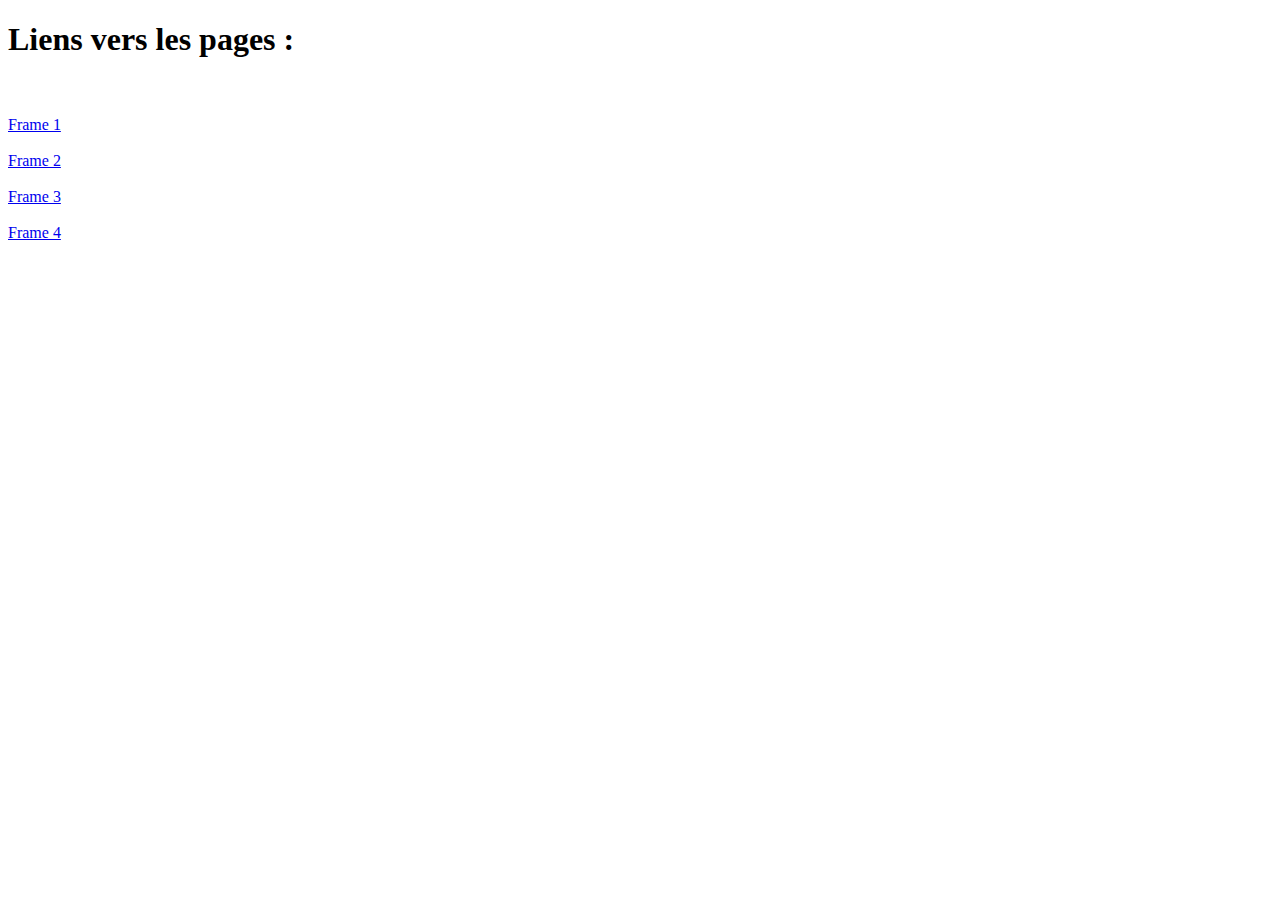
==== index.html @ e0ab1df6 "project init" ====
<!DOCTYPE html>
<html lang="en">
<head>
    <meta charset="UTF-8">
    <meta http-equiv="X-UA-Compatible" content="IE=edge">
    <meta name="viewport" content="width=device-width, initial-scale=1.0">
    <title>Test SpyTool</title>
</head>
<body>
    <h1>Liens vers les pages :</h1>
    <br>
    <br>
    <a href="AllFrames/Frame1/index.html" target="_blank">Frame 1</a>
    <br>
    <br>
    <a href="AllFrames/Frame2/index.html" target="_blank">Frame 2</a>
    <br>
    <br>
    <a href="AllFrames/Frame3/index.html" target="_blank">Frame 3</a>
    <br>
    <br>
    <a href="AllFrames/Frame4/index.html" target="_blank">Frame 4</a>
</body>
</html>
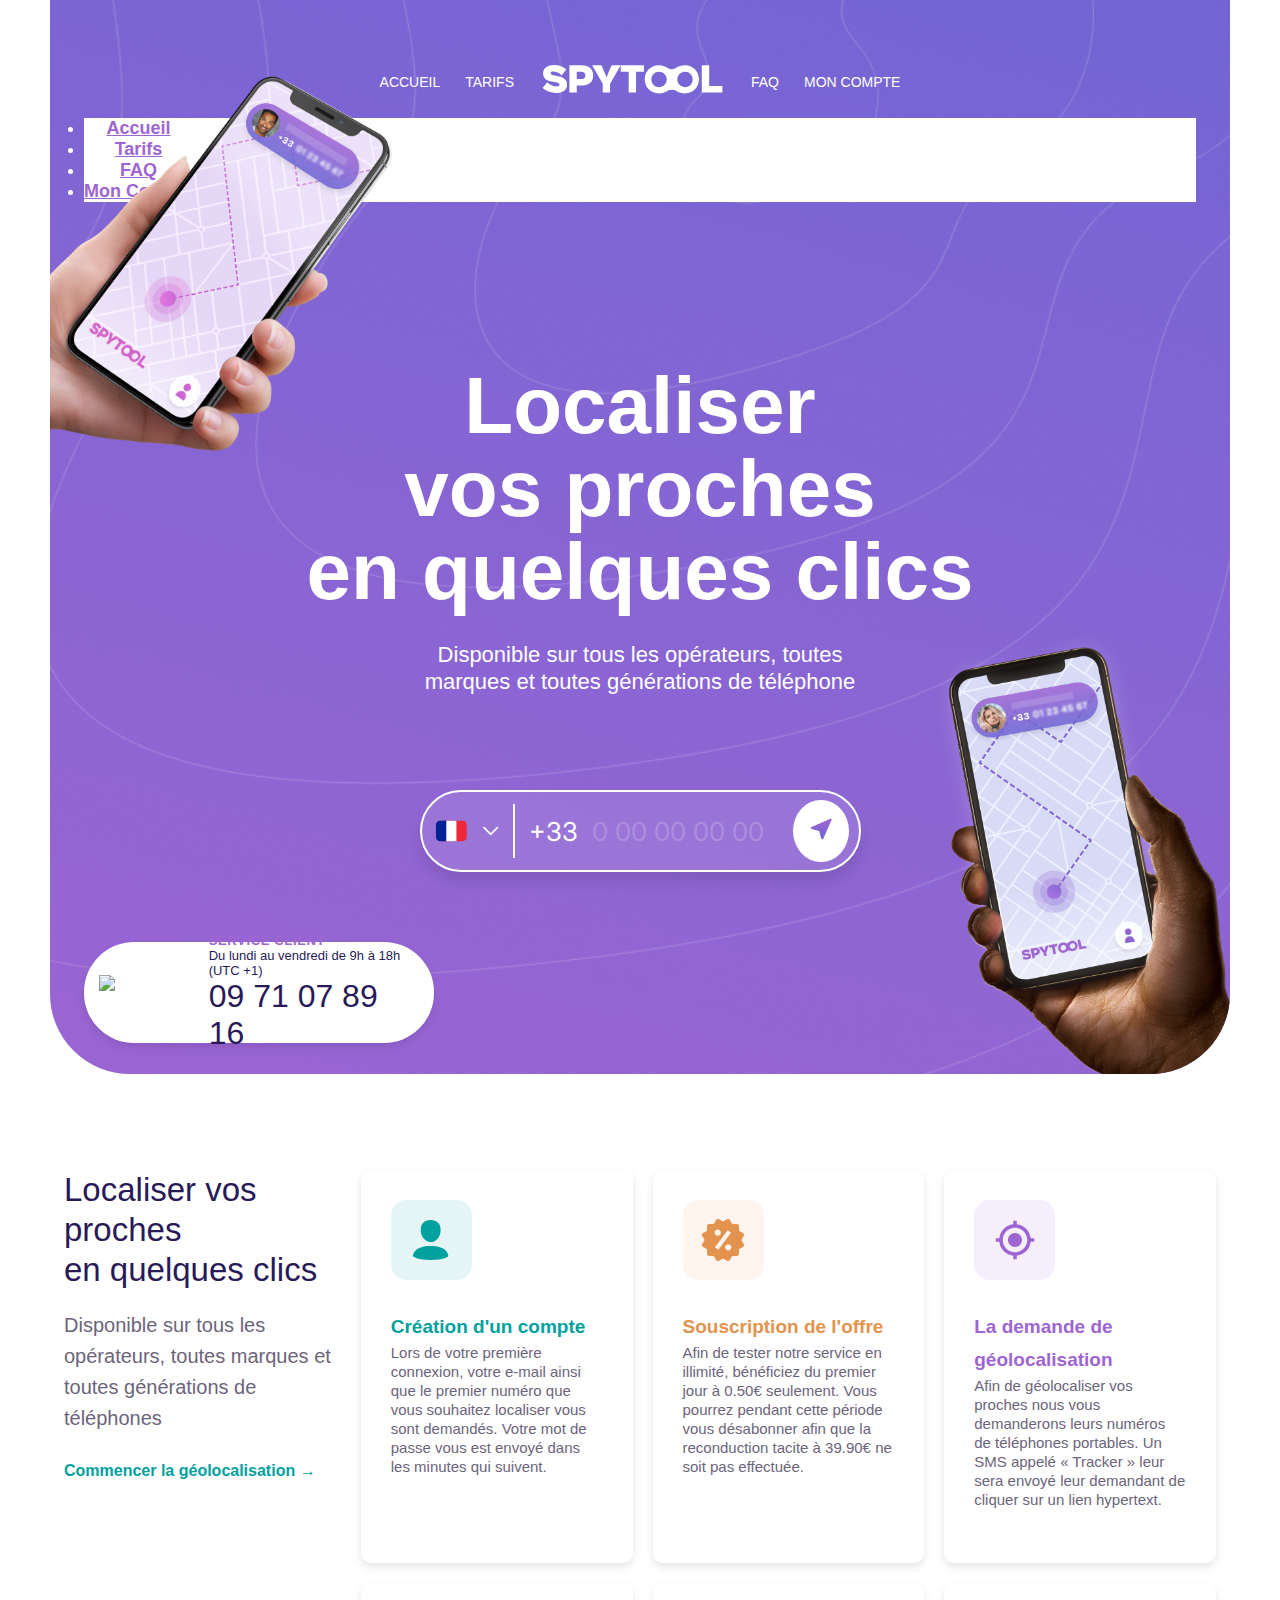
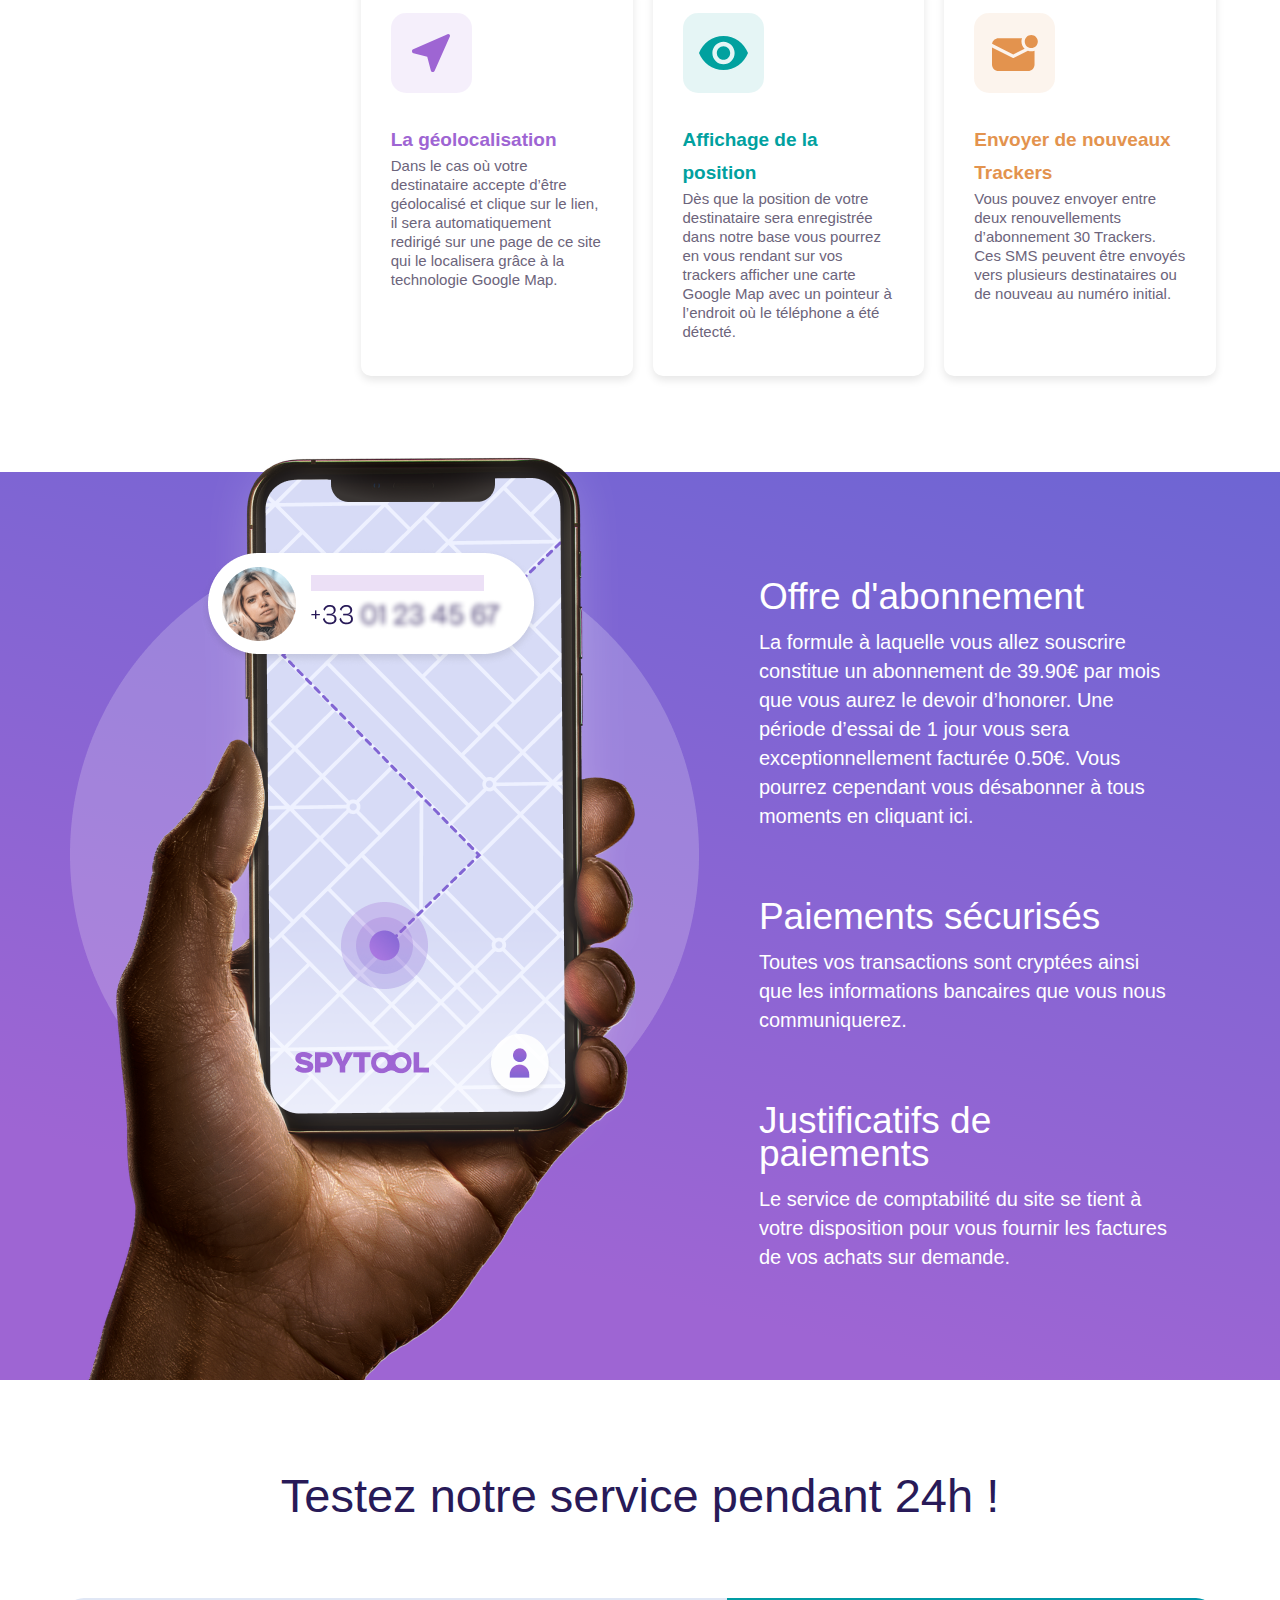
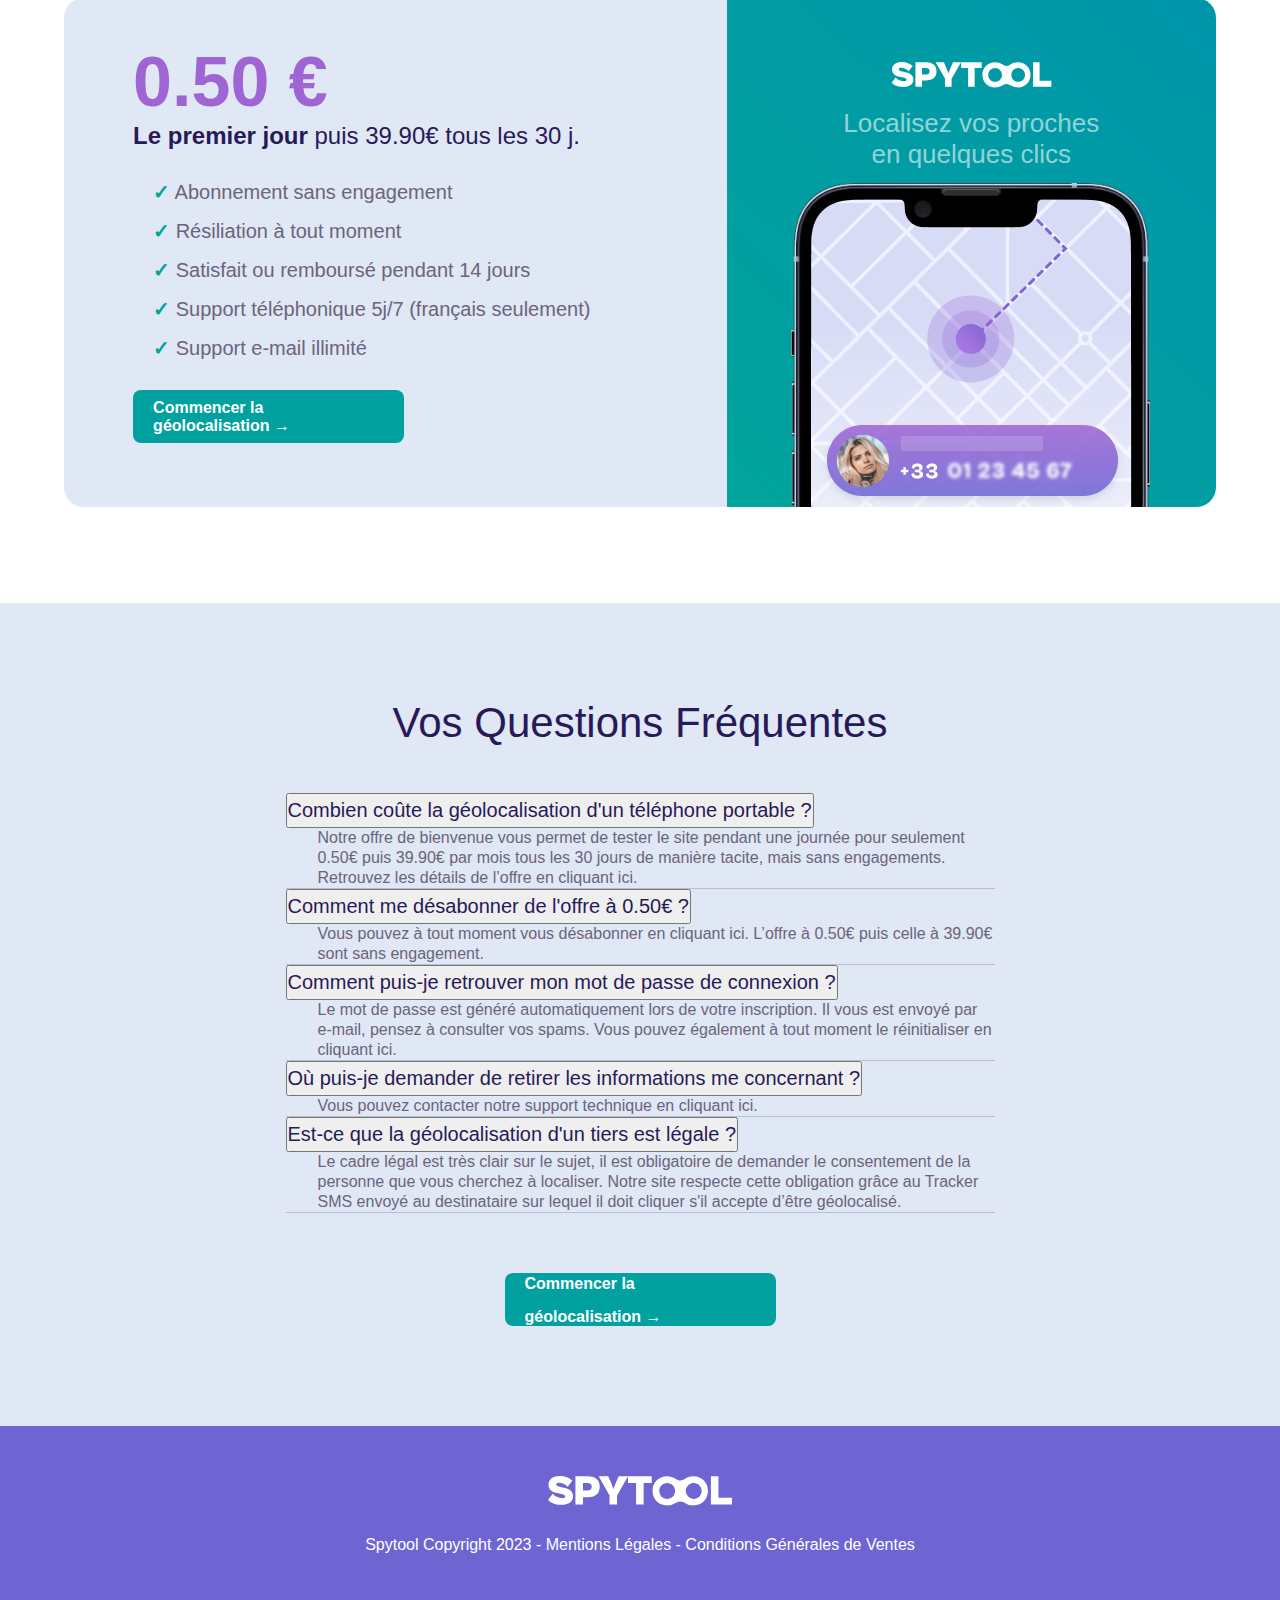
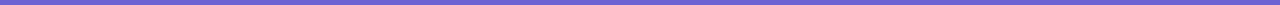
==== commit 6be3ea41: "tst" ====
--- a/index.html
+++ b/index.html
@@ -4,21 +4,265 @@
     <meta charset="UTF-8">
     <meta http-equiv="X-UA-Compatible" content="IE=edge">
     <meta name="viewport" content="width=device-width, initial-scale=1.0">
-    <title>Test SpyTool</title>
+    <title>SpyTool</title>
+    <link rel="stylesheet" href="style.css">
+    <link href="https://cdn.jsdelivr.net/npm/bootstrap@5.3.0-alpha1/dist/css/bootstrap.min.css" rel="stylesheet" integrity="sha384-GLhlTQ8iRABdZLl6O3oVMWSktQOp6b7In1Zl3/Jr59b6EGGoI1aFkw7cmDA6j6gD" crossorigin="anonymous">
+    <link href="https://fonts.cdnfonts.com/css/cabinet-grotesk" rel="stylesheet">
+    <link href="https://fonts.googleapis.com/css2?family=Inter:wght@400;600;700;900&display=swap" rel="stylesheet">
 </head>
 <body>
-    <h1>Liens vers les pages :</h1>
-    <br>
-    <br>
-    <a href="AllFrames/Frame1/index.html" target="_blank">Frame 1</a>
-    <br>
-    <br>
-    <a href="AllFrames/Frame2/index.html" target="_blank">Frame 2</a>
-    <br>
-    <br>
-    <a href="AllFrames/Frame3/index.html" target="_blank">Frame 3</a>
-    <br>
-    <br>
-    <a href="AllFrames/Frame4/index.html" target="_blank">Frame 4</a>
+    <header>
+        <nav class="nav-mobile">
+            <a href="#"><img src="assets/spytool.svg" alt="SpyTool Logo"></a>
+            <div class="hamburger-menu navbar-toggler" data-bs-toggle="collapse" data-bs-target="#mobile_nav_content" aria-controls="mobile_nav_content" aria-expanded="false" aria-label="Toggle navigation">
+                <img src="assets/hamburger-menu.svg" alt="hamburger menu">
+            </div>
+        </nav>
+        <nav class="nav-desktop">
+            <ul>
+                <li><a href="#">Accueil</a></li>
+                <li><a href="#tarifs">Tarifs</a></li>
+                <li><a href="#"><img src="assets/spytool.svg" alt="SpyTool Logo"></a></li>
+                <li><a href="#faq">FAQ</a></li>
+                <li><a href="#">Mon compte</a></li>
+            </ul>
+        </nav>
+        <div class="shadow collapse" id="mobile_nav_content">
+            <div class="container">
+                <div class="row">
+                    <div class="col-12">
+                        <nav class="navbar navbar-expand-lg navbar-light">
+                            <div class="navbar-collapse" id="">
+                                <ul class="navbar-nav mr-auto">
+                                    <li class="nav-item"><a href="#" class="nav-link">Accueil</a></li>
+                                    <li class="nav-item"><a href="#tarifs" class="nav-link">Tarifs</a></li>
+                                    <li class="nav-item"><a href="#faq" class="nav-link">FAQ</a></li>
+                                    <li class="nav-item"><a href="#" class="nav-link">Mon Compte</a></li>
+                                </ul>
+                            </div>
+                        </nav>
+                    </div>
+                </div>
+            </div>
+        </div>
+        <h1>Localiser <br class="br-formobile"> vos proches <br class="br-formobile"> en quelques clics</h1>
+        <p class="header_txt">Disponible sur tous les opérateurs, toutes marques et toutes générations de téléphone</p>
+        <div class="phone-number-input">
+            <div class="country-selector">
+                <img src="assets/fr_flag.svg" alt="flag">
+                <img src="assets/Vector1.svg" alt="selector">
+            </div>
+            <div class="vertical-divider"></div>
+            <span class="country-indicator-number">+33</span>
+            <input type="text" placeholder="0 00 00 00 00">
+            <span class="send-btn"><a href="Frame3/index.html"><img src="assets/send_icon.svg" alt="Send icon"></a></span>
+        </div>
+        <div class="service-client">
+            <img src="assets/profile-pic.svg" alt="profile picture" class="service-client_imgprofile">
+            <div class="service-client_infos">
+                <p class="service-client_infos_title">Service Client</p>
+                <p>Du lundi au vendredi de 9h à 18h (UTC +1)</p>
+                <p class="service-client_infos_number">09 71 07 89 16</p>
+            </div>
+        </div>
+    </header>
+
+    <main>
+        <div class="service-client">
+            <img src="assets/profile-pic.svg" alt="profile picture" class="service-client_imgprofile">
+            <div class="service-client_infos">
+                <p class="service-client_infos_title">Service Client</p>
+                <p>Du lundi au vendredi de 9h à 18h (UTC +1)</p>
+                <p class="service-client_infos_number">09 71 07 89 16</p>
+            </div>
+        </div>
+        <div class="app-description-div">
+            <div class="app-description-div_head">
+                <h2>Localiser vos proches <br class="br-formobile"> en quelques clics</h2>
+                <p class="app-description-div_head_txt">Disponible sur tous les opérateurs, toutes marques et toutes générations de téléphones</p>
+                <p class="start-geolocalisation">Commencer la géolocalisation →</p>
+            </div>
+            <div class="app-description-div_features">
+                <div class="app-description-div_features_box">
+                    <div class="app-description-div_features_box_icon purple_box_icon">
+                        <img src="assets/geolocation.svg" alt="icon geolocalisation">
+                    </div>
+                    <p class="app-description-div_features_box_title purple_title">La géolocalisation</p>
+                    <p class="app-description-div_features_box_content">Dans le cas où votre destinataire accepte d’être géolocalisé et clique sur le lien, il sera automatiquement redirigé sur une page de ce site qui le localisera grâce à la technologie Google Map.</p>
+                </div>
+                <div class="app-description-div_features_box">
+                    <div class="app-description-div_features_box_icon green_box_icon">
+                        <img src="assets/eye.svg" alt="icon eye">
+                    </div>
+                    <p class="app-description-div_features_box_title green_title">Affichage de la position</p>
+                    <p class="app-description-div_features_box_content">Dès que la position de votre destinataire sera enregistrée dans notre base vous pourrez en vous rendant sur vos trackers afficher une carte Google Map avec un pointeur à l’endroit où le téléphone a été détecté.</p>
+                </div>
+                <div class="app-description-div_features_box">
+                    <div class="app-description-div_features_box_icon gold_box_icon">
+                        <img src="assets/mail.svg" alt="icon mail">
+                    </div>
+                    <p class="app-description-div_features_box_title gold_title">Envoyer de nouveaux Trackers</p>
+                    <p class="app-description-div_features_box_content">Vous pouvez envoyer entre deux renouvellements d’abonnement 30 Trackers. Ces SMS peuvent être envoyés vers plusieurs destinataires ou de nouveau au numéro initial.</p>
+                </div>
+                <div class="app-description-div_features_box">
+                    <div class="app-description-div_features_box_icon purple_box_icon">
+                        <img src="assets/my_localisation.svg" alt="icon localisation">
+                    </div>
+                    <p class="app-description-div_features_box_title purple_title">La demande de géolocalisation</p>
+                    <p class="app-description-div_features_box_content">Afin de géolocaliser vos proches nous vous demanderons leurs numéros de téléphones portables. Un SMS appelé « Tracker » leur sera envoyé leur demandant de cliquer sur un lien hypertext.</p>
+                </div>
+                <div class="app-description-div_features_box">
+                    <div class="app-description-div_features_box_icon green_box_icon">
+                        <img src="assets/icon_profile.svg" alt="icon user">
+                    </div>
+                    <p class="app-description-div_features_box_title green_title">Création d'un compte</p>
+                    <p class="app-description-div_features_box_content">Lors de votre première connexion, votre e-mail ainsi que le premier numéro que vous souhaitez localiser vous sont demandés. Votre mot de passe vous est envoyé dans les minutes qui suivent.</p>
+                </div>
+                <div class="app-description-div_features_box">
+                    <div class="app-description-div_features_box_icon tracker gold_box_icon">
+                        <img src="assets/offer.svg" alt="icon user">
+                    </div>
+                    <p class="app-description-div_features_box_title gold_title">Souscription de l'offre</p>
+                    <p class="app-description-div_features_box_content">Afin de tester notre service en illimité, bénéficiez du premier jour à 0.50€ seulement. Vous pourrez pendant cette période vous désabonner afin que la reconduction tacite à 39.90€ ne soit pas effectuée.</p>
+                </div>
+            </div>
+            <div class="slider-dots">
+                <span class="active"></span>
+                <span></span>
+                <span></span>
+                <span></span>
+                <span></span>
+                <span></span>
+            </div>
+        </div>
+
+        <div class="sub-pay-infos">
+            <div class="sub-pay-infos_txt">
+                <div class="sub-pay-infos_txt_box">
+                    <p class="sub-pay-infos_txt_title">Offre d'abonnement</p>
+                    <p class="sub-pay-infos_txt_content">La formule à laquelle vous allez souscrire constitue un abonnement de 39.90€ par mois que vous aurez le devoir d’honorer. Une période d’essai de 1 jour vous sera exceptionnellement facturée 0.50€. Vous pourrez cependant vous désabonner à tous moments en cliquant ici.</p>
+                </div>
+                <div class="sub-pay-infos_txt_box">
+                    <p class="sub-pay-infos_txt_title">Paiements sécurisés</p>
+                    <p class="sub-pay-infos_txt_content">Toutes vos transactions sont cryptées ainsi que les informations bancaires que vous nous communiquerez.</p>
+                </div>
+                <div class="sub-pay-infos_txt_box">
+                    <p class="sub-pay-infos_txt_title">Justificatifs de paiements</p>
+                    <p class="sub-pay-infos_txt_content">Le service de comptabilité du site se tient à votre disposition pour vous fournir les factures de vos achats sur demande.</p>
+                </div>
+            </div>
+            <div class="sub-pay-infos_background">
+                <img src="assets/img-phone-cercle.png" alt="background image" class="sub-pay-infos_background_desktop">
+            </div>
+        </div>
+
+        <div class="service-price" id="tarifs">
+            <div class="service-price_head">
+                <h2>Testez notre service pendant 24h !</h2>
+            </div>
+            <div class="service-price_box">
+                <div class="service-price_start_abo">
+                    <div class="service-price_start_abo_head">
+                        <p class="price">0.50 €</p>
+                        <p><span>Le premier jour</span> puis 39.90€ <br class="br-formobile"> tous les 30 j.</p>
+                    </div>
+                    <div class="service-price_start_abo_list">
+                        <p><span>✓</span> Abonnement sans engagement</p>
+                        <p><span>✓</span> Résiliation à tout moment</p>
+                        <p><span>✓</span> Satisfait ou remboursé pendant 14 jours</p>
+                        <p><span>✓</span> Support téléphonique 5j/7 (français seulement)</p>
+                        <p><span>✓</span> Support e-mail illimité</p>
+                    </div>
+                    <p class="service-price_start_abo_btn">Commencer la géolocalisation →</p>
+                </div>
+                <div class="service-price_logo_illustration">
+                    <img src="assets/spytool.svg" alt="icon SpyTool" class="logo">
+                    <p>Localisez vos proches <br class="br-formobile"> en quelques clics</p>
+                    <div class="service-price_logo_illustration_bckg">
+                        <img src="assets/img-phone-cta.png" alt="background image" class="service-price_logo_illustration_bckg_desktop">
+                    </div>
+                </div>
+            </div>
+        </div>
+
+        <div class="your-questions" id="faq">
+            <div class="your-questions_head">
+                <h2>Vos Questions <br class="br-formobile"> Fréquentes</h2>
+            </div>
+            <div class="accordion" id="accordionExample">
+                <div class="accordion-item">
+                  <h2 class="accordion-header" id="headingOne">
+                    <button class="accordion-button" type="button" data-bs-toggle="collapse" data-bs-target="#collapseOne" aria-expanded="true" aria-controls="collapseOne">
+                        Combien coûte la géolocalisation d'un téléphone portable ?
+                    </button>
+                  </h2>
+                  <div id="collapseOne" class="accordion-collapse collapse show" aria-labelledby="headingOne" data-bs-parent="#accordionExample">
+                    <div class="accordion-body">
+                        Notre offre de bienvenue vous permet de tester le site pendant une journée pour seulement 0.50€ puis 39.90€ par mois tous les 30 jours de manière tacite, mais sans engagements. Retrouvez les détails de l’offre en cliquant ici.
+                    </div>
+                  </div>
+                </div>
+                <div class="accordion-item">
+                  <h2 class="accordion-header" id="headingTwo">
+                    <button class="accordion-button collapsed" type="button" data-bs-toggle="collapse" data-bs-target="#collapseTwo" aria-expanded="false" aria-controls="collapseTwo">
+                        Comment me désabonner de l'offre à 0.50€ ?
+                    </button>
+                  </h2>
+                  <div id="collapseTwo" class="accordion-collapse collapse" aria-labelledby="headingTwo" data-bs-parent="#accordionExample">
+                    <div class="accordion-body">
+                        Vous pouvez à tout moment vous désabonner en cliquant ici. L’offre à 0.50€ puis celle à 39.90€ sont sans engagement.
+                    </div>
+                  </div>
+                </div>
+                <div class="accordion-item">
+                  <h2 class="accordion-header" id="headingThree">
+                    <button class="accordion-button collapsed" type="button" data-bs-toggle="collapse" data-bs-target="#collapseThree" aria-expanded="false" aria-controls="collapseThree">
+                        Comment puis-je retrouver mon mot de passe de connexion ?
+                    </button>
+                  </h2>
+                  <div id="collapseThree" class="accordion-collapse collapse" aria-labelledby="headingThree" data-bs-parent="#accordionExample">
+                    <div class="accordion-body">
+                        Le mot de passe est généré automatiquement lors de votre inscription. Il vous est envoyé par e-mail, pensez à consulter vos spams. Vous pouvez également à tout moment le réinitialiser en cliquant ici.
+                    </div>
+                  </div>
+                </div>
+                <div class="accordion-item">
+                    <h2 class="accordion-header" id="headingFour">
+                      <button class="accordion-button collapsed" type="button" data-bs-toggle="collapse" data-bs-target="#collapseFour" aria-expanded="false" aria-controls="collapseFour">
+                        Où puis-je demander de retirer les informations me concernant ?
+                      </button>
+                    </h2>
+                    <div id="collapseFour" class="accordion-collapse collapse" aria-labelledby="headingFour" data-bs-parent="#accordionExample">
+                      <div class="accordion-body">
+                        Vous pouvez contacter notre support technique en cliquant ici.
+                      </div>
+                    </div>
+                  </div>
+                  <div class="accordion-item">
+                      <h2 class="accordion-header" id="headingFive">
+                        <button class="accordion-button collapsed" type="button" data-bs-toggle="collapse" data-bs-target="#collapseFive" aria-expanded="false" aria-controls="collapseFive">
+                          Est-ce que la géolocalisation d'un tiers est légale ?
+                        </button>
+                      </h2>
+                      <div id="collapseFive" class="accordion-collapse collapse" aria-labelledby="headingFive" data-bs-parent="#accordionExample">
+                        <div class="accordion-body">
+                            Le cadre légal est très clair sur le sujet, il est obligatoire de demander le consentement de la personne que vous cherchez à localiser. Notre site respecte cette obligation grâce au Tracker SMS envoyé au destinataire sur lequel il doit cliquer s'il accepte d’être géolocalisé.
+                        </div>
+                      </div>
+                    </div>
+              </div>
+            <p class="your-questions_btn">Commencer la géolocalisation →</p>
+        </div>
+    </main>
+
+    <footer>
+        <a href="#"><img class="footer-logo" src="assets/spytool.svg" alt="SpyTool logo"></a>
+        <div class="footer_mentions">
+            <p>Spytool Copyright 2023 <span>-</span> <br class="br-formobile"> Mentions Légales - Conditions Générales de Ventes</p>
+        </div>
+    </footer>
+
+    <script src="https://cdn.jsdelivr.net/npm/@popperjs/core@2.11.6/dist/umd/popper.min.js" integrity="sha384-oBqDVmMz9ATKxIep9tiCxS/Z9fNfEXiDAYTujMAeBAsjFuCZSmKbSSUnQlmh/jp3" crossorigin="anonymous"></script>
+    <script src="https://cdn.jsdelivr.net/npm/bootstrap@5.3.0-alpha1/dist/js/bootstrap.min.js" integrity="sha384-mQ93GR66B00ZXjt0YO5KlohRA5SY2XofN4zfuZxLkoj1gXtW8ANNCe9d5Y3eG5eD" crossorigin="anonymous"></script>
 </body>
 </html>--- a/style.css
+++ b/style.css
@@ -0,0 +1,1046 @@
+*, ::before, ::after {
+    margin: 0;
+    padding: 0;
+    box-sizing: border-box;
+}
+
+body {
+    width: 100%;
+    font-family: 'Cabinet Grotesk', sans-serif !important;
+    overflow-x: hidden;
+    line-height: initial !important;
+}
+
+/* DEBUT HEADER */
+
+header {
+    background: linear-gradient(29.46deg, #9E65D3 0%, #6E65D3 100%);
+    background-image: url(assets/bg-mobile-line-gradient.png);
+    background-position: center;
+    background-size: cover;
+    color: #fff;
+    padding: 75px 20px 45px;
+    border-radius: 0px 0px 30px 30px;
+    text-align: center;
+}
+
+header nav {
+    display: flex;
+    justify-content: space-between;
+}
+
+.hamburger-menu {
+    padding: 0;
+}
+
+#mobile_nav_content {
+    background: #fff;
+    margin-top: 20px;
+}
+
+.nav-link {
+    color: #9E65D3 !important;
+    font-size: 18px;
+    font-weight: 700 !important;
+}
+
+.shadow nav ul {
+    gap: 10px;
+}
+
+header .nav-desktop {
+    display: none;
+}
+
+header h1 {
+    font-size: 42px;
+    font-weight: 900;
+    margin: 110px 5px 30px;
+    line-height: 43px;
+}
+
+.header_txt {
+    font-size: 16px;
+    font-weight: 300;
+    margin: 0 15px 85px;
+    line-height: 20px;
+}
+
+.phone-number-input {
+    display: flex;
+    justify-content: space-between;
+    align-items: center;
+    height: 63px;
+    background: rgba(255, 255, 255, 0.1);
+    margin: 0 5px;
+    padding: 9px 8px;
+    border: 1px solid #FFFFFF;
+    border-radius: 50px;
+    box-shadow: 0px 10px 14px rgb(0 0 0 / 7%);
+}
+
+.country-selector {
+    display: flex;
+    align-items: center;
+    gap: 8px;
+    margin-left: 3px;
+}
+
+.country-selector img:last-child {
+    width: 12px;
+    height: 10px;
+}
+
+.vertical-divider {
+    width: 1px;
+    height: 40px;
+    border: 1px solid #FFFFFF;
+}
+
+.country-indicator-number {
+    font-family: 'Inter' !important;
+    color: #FFFFFF;
+    font-size: 21px;
+    font-weight: 400;
+}
+
+.phone-number-input input {
+    width: 50%;
+    height: 100%;
+    font-family: 'Inter' !important;
+    color: #fff;
+    font-size: 21px;
+    background-color: transparent;
+    border: none;
+    outline: none;
+}
+.phone-number-input input::placeholder {
+    color: rgba(255, 255, 255, 0.2);
+}
+
+.send-btn {
+    display: flex;
+    justify-content: center;
+    align-items: center;
+    height: 45px;
+    width: 45px;
+    background: #fff;
+    border-radius: 50%;
+    cursor: pointer;
+}
+
+/* FIN HEADER */
+
+/* DEBUT MAIN */
+
+main {
+    width: 100%;
+}
+
+/* DEBUT SERVICE CLIENT */
+
+.service-client {
+    display: flex;
+    justify-content: flex-start;
+    align-items: center;
+    gap: 15px;
+    background: #FFFFFF;
+    margin: 45px 20px;
+    padding: 15px;
+    text-align: initial;
+    border-radius: 75px;
+    box-shadow: 0px 4px 9px rgb(0 0 0 / 10%);
+}
+
+header .service-client {
+    display: none;
+}
+
+.service-client_infos p {
+    margin: 0;
+}
+
+.service-client_infos_title {
+    color: #9E65D3;
+    font-size: 13px;
+    font-weight: 800;
+    text-transform: uppercase;
+    letter-spacing: 0.05em;
+}
+
+.service-client_infos p:nth-child(2) {
+    color: rgba(40, 26, 88, 1);
+    font-size: 13px;
+}
+
+.service-client_infos_number {
+    color: rgba(40, 26, 88, 1);
+    font-size: 32px;
+}
+
+/* FIN SERVICE CLIENT */
+
+/* DEBUT APP DESCRIPTION DIV */
+
+.app-description-div {
+    margin: 0 10px 0 20px;
+}
+
+.app-description-div p {
+    margin: 0 !important;
+}
+
+.app-description-div_head {
+    display: flex;
+    flex-direction: column;
+    gap: 20px;
+}
+
+.app-description-div_head h2 {
+    color: #281A58;
+    font-size: 30px;
+    font-weight: 500;
+    line-height: 35px;
+}
+
+.app-description-div_head_txt {
+    color: #6C647B;
+    line-height: 23px;
+}
+
+.start-geolocalisation {
+    color: #01A19F;
+    font-weight: 700;
+    line-height: 33px;
+}
+
+.app-description-div_features {
+    width: 100%;
+    display: -webkit-inline-box;
+    gap: 10px;
+    overflow-x: overlay;
+    margin-top: 30px;
+}
+
+/* RETIRE LA BARRE DE SCROLL */
+.app-description-div_features::-webkit-scrollbar {
+    width: 0px;
+    background: transparent;
+}
+/* FIN */
+
+.app-description-div_features_box {
+    width: 97.23%;
+    background: #FFFFFF;
+    margin-bottom: 30px;
+    padding: 30px 30px 35px;
+    border-radius: 10px;
+    box-shadow: 0px 4px 9px rgb(0 0 0 / 10%);
+}
+
+.app-description-div_features_box_icon {
+    display: flex;
+    justify-content: center;
+    align-items: center;
+    width: 81.13px;
+    height: 80px;
+    margin-bottom: 30px;
+    border-radius: 15px;
+}
+.purple_box_icon {
+    background: rgba(158, 101, 211, 0.1);
+}
+.green_box_icon {
+    background: rgba(1, 161, 159, 0.1);
+}
+.gold_box_icon {
+    background: rgba(227, 147, 78, 0.1);
+}
+
+.app-description-div_features_box_title {
+    font-size: 19px;
+    font-weight: 800;
+    margin-bottom: 6px;
+    line-height: 33px;
+}
+.purple_title {
+    color: #9E65D3;
+}
+.green_title {
+    color: #01A19F;
+}
+.gold_title {
+    color: #E3934E;
+}
+
+.app-description-div_features_box_content {
+    color: #6C647B;
+    font-size: 15px;
+    line-height: 19px;
+}
+
+.slider-dots {
+    display: flex;
+    justify-content: center;
+    gap: 4px;
+}
+
+.slider-dots span {
+    display: block;
+    width: 9px;
+    height: 9px;
+    background: #D9D9D9;
+    margin-bottom: 57px;
+    border-radius: 76px;
+}
+
+.slider-dots span.active {
+    background: #01A19F;
+}
+
+/* FIN APP DESCRIPTION DIV */
+
+/* DEBUT APP SUB-PAY-INFOS */
+
+.sub-pay-infos {
+    position: relative;
+    background: linear-gradient(14.4deg, #9E65D3 20.43%, #6E65D3 100%);
+    padding: 60px 20px 110px;
+}
+
+.sub-pay-infos_txt {
+    display: flex;
+    flex-direction: column;
+    width: 100%;
+    height: 395px;
+    margin-bottom: 75px;
+    gap: 30px;
+    overflow-y: overlay;
+}
+
+/* RETIRE LA BARRE DE SCROLL */
+.sub-pay-infos_txt::-webkit-scrollbar {
+    width: 0px;
+    background: transparent;
+}
+/* FIN */
+
+.sub-pay-infos_txt .sub-pay-infos_txt_box:hover {
+    border-left: 2px solid #fff;
+    padding: 12px 0 12px 20px;
+    transition: .3s;
+}
+
+.sub-pay-infos_txt_title {
+    color: #FFFFFF;
+    font-size: 30px;
+    font-weight: 500;
+    line-height: 33px;
+    margin-bottom: 15px;
+}
+
+.sub-pay-infos_txt_content {
+    color: #FFFFFF;
+    line-height: 24px;
+    margin: 0;
+}
+
+.sub-pay-infos_background {
+    position: relative;
+    width: 317px;
+    height: 317px;
+    margin: 0 auto;
+    border-radius: 50%;
+}
+
+.sub-pay-infos_background img {
+    width: 100%;
+    position: absolute;
+    top: -57px;
+}
+
+/* FIN APP SUB-PAY-INFOS */
+
+/* DEBUT SERVICE-PRICE */
+
+.service-price {
+    margin: 80px 20px;
+}
+
+.service-price_head h2 {
+    color: #281A58;
+    font-size: 30px;
+    font-weight: 500;
+    margin-bottom: 20px;
+    text-align: center;
+    line-height: 35px;
+}
+
+.service-price_head p {
+    color: #6C647B;
+    margin: 0 30px;
+    line-height: 23px;
+    text-align: center;
+}
+
+.service-price_start_abo {
+    background: #E0E7F5;
+    margin-top: 50px;
+    padding: 55px 20px;
+    border-radius: 20px 20px 0 0;
+}
+
+.service-price_start_abo_head {
+    margin-bottom: 30px;
+    text-align: center;
+}
+
+.price {
+    color: #9E65D3;
+    font-size: 60px;
+    font-weight: 800;
+    margin-bottom: 15px;
+    line-height: 40px;
+}
+
+.service-price_start_abo_head p:last-child {
+    color: #281A58;
+    font-size: 18px;
+    margin: 0 15px;
+    line-height: 25px;
+}
+
+.service-price_start_abo_head p:last-child span {
+    font-weight: 800;
+}
+
+.service-price_start_abo_list {
+    display: flex;
+    flex-direction: column;
+    gap: 20px;
+    margin: 0 10px;
+}
+
+.service-price_start_abo_list p {
+    color: rgba(108, 100, 123, 1);
+    margin: 0;
+}
+
+.service-price_start_abo_list p span {
+    color: #01A49C;
+    font-weight: 900;
+}
+
+.service-price_start_abo_btn {
+    display: flex;
+    justify-content: center;
+    align-items: center;
+    width: 100%;
+    height: 53px;
+    background: #01A19F;
+    color: #fff;
+    font-weight: 700;
+    margin-top: 30px;
+    margin-bottom: 0;
+    padding: 10px 20px;
+    border-radius: 8px;
+}
+
+.service-price_logo_illustration {
+    position: relative;
+    height: 417px;
+    background: linear-gradient(44.1deg, #01A49C 0%, #0095AA 100%);
+    padding: 40px 30px 0;
+    text-align: center;
+    border-radius: 0px 0px 20px 20px;
+}
+
+.service-price_logo_illustration p {
+    color: rgba(255, 255, 255, 0.59);
+    font-size: 21px;
+    font-weight: 300;
+    margin-top: 20px;
+    margin-bottom: 0;
+}
+
+.service-price_logo_illustration_bckg {
+    display: flex;
+    justify-content: center;
+}
+
+.service-price_logo_illustration_bckg img {
+    width: 100%;
+    position: absolute;
+    bottom: 0;
+}
+
+/* FIN SERVICE-PRICE */
+
+/* DEBUT YOUR QUESTIONS */
+
+.your-questions {
+    width: 100%;
+    background: #E0E7F5;
+    padding: 65px 20px 70px;
+}
+
+.your-questions_head {
+    margin-bottom: 60px;
+}
+
+.your-questions_head h2 {
+    font-size: 30px;
+    color: #281A58;
+    font-weight: 500;
+    text-align: center;
+    line-height: 35px;
+    margin-bottom: 0;
+}
+
+.your-questions_head p {
+    color: #6C647B;
+    margin-top: 10px;
+    text-align: center;
+    line-height: 23px;
+    margin-bottom: 0;
+}
+
+.your-questions .accordion {
+    max-width: 709px;
+    margin: 0 auto 60px;
+    --bs-accordion-bg: transparent;
+    --bs-accordion-border-width: 0;
+    --bs-accordion-active-color: #281A58;
+    --bs-accordion-active-bg: transparent !important;
+    --bs-accordion-btn-focus-box-shadow: none;
+}
+
+.your-questions .accordion-item {
+    color: #6C647B;
+    line-height: 20px;
+    border-bottom: 1px solid rgba(40, 26, 88, 0.2);
+}
+
+.your-questions .accordion-button {
+    color: #281A58;
+    font-weight: 500;
+    font-size: 20px;
+    line-height: 26px;
+    align-items: baseline;
+}
+
+.your-questions .accordion-button::after {
+    order: -1;
+    margin-left: 0;
+    margin-right: 0.5em;
+}
+
+.your-questions .accordion-body {
+    margin-left: 2em;
+    padding-top: 0;
+}
+
+.your-questions_btn {
+    display: flex;
+    justify-content: center;
+    align-items: center;
+    background: #01A19F;
+    color: #FFFFFF;
+    font-weight: 700;
+    margin: 0 25px;
+    padding: 10px 20px;
+    line-height: 33px;
+    border-radius: 8px;
+}
+
+/* FIN YOUR QUESTIONS */
+
+/* FIN MAIN */
+
+/* DEBUT FOOTER */
+
+footer {
+    width: 100%;
+    background: #6E65D3;
+    color: #fff;
+    padding: 25px 0 20px;
+    text-align: center;
+}
+
+.footer-logo {
+    height: 25px;
+}
+
+.footer_mentions {
+    margin-top: 13px;
+}
+
+footer p {
+    font-size: 12px;
+    font-weight: 300;
+    line-height: 15px;
+    margin: 0;
+}
+
+footer p span {
+    display: none;
+}
+
+/* FIN FOOTER */
+
+/* SMALL DESKTOP DESIGN */
+
+@media (min-width: 1024px) {
+    .nav-mobile {
+        display: none;
+    }
+
+    header {
+        background-image: url(assets/bg-spytool-line-gradient.png);
+        position: relative;
+        height: auto;
+        padding: 65px 34px 31px;
+        margin: 0 50px;
+        border-radius: 0 0 80px 80px;
+    }
+
+    header::before {
+        content: "";
+        position: absolute;
+        left: 0;
+        width: 30%;
+        height: 50%;
+        background-image: url(assets/img-handspytool-left.png);
+        background-size: contain;
+        background-repeat: no-repeat;
+    }
+
+    header::after {
+        content: "";
+        position: absolute;
+        height: 50%;
+        width: 25%;
+        right: 0;
+        bottom: 0;
+        background-image: url(assets/img-handspytool-right.png);
+        background-size: contain;
+        background-position: bottom;
+        background-repeat: no-repeat;
+        border-radius: 0 0 80px 0;
+    }
+
+    header .nav-desktop {
+        display: flex;
+        justify-content: center;
+        margin-bottom: 0;
+    }
+
+    header .nav-desktop ul {
+        display: flex;
+        align-items: center;
+        gap: 25px;
+    }
+
+    header .nav-desktop ul li {
+        height: fit-content;
+        list-style: none;
+    }
+
+    header .nav-desktop ul li a {
+        font-size: 14px;
+        color: #FFFFFF;
+        text-transform: uppercase;
+        text-decoration: none;
+    }
+
+    header .nav-desktop ul li img {
+        width: 187px;
+        height: 29px;
+    }
+
+    header h1 {
+        font-size: 80px;
+        line-height: 83px;
+        margin: 162px auto 28px;
+    }
+
+    .header_txt {
+        width: 476px;
+        font-size: 22px;
+        line-height: 27px;
+        margin: 0 auto 95px;
+    }
+
+    .phone-number-input {
+        padding: 10px;
+        gap: 14px;
+        width: 441px;
+        height: 82px;
+        background: rgba(255, 255, 255, 0.1);
+        border: 2px solid #FFFFFF;
+        box-shadow: 0px 10px 14px rgb(0 0 0 / 10%);
+        margin: 0 auto;
+    }
+
+    .country-selector {
+        cursor: pointer;
+        gap: 14px;
+    }
+
+    .country-selector img:first-child {
+        width: 33px;
+        height: 22px;
+    }
+
+    .country-selector img:last-child {
+        width: 17px;
+    }
+
+    .vertical-divider {
+        height: 54px;
+    }
+
+    .country-indicator-number {
+        font-size: 26px;
+    }
+
+    .phone-number-input input {
+        font-size: 26px;
+    }
+    .phone-number-input input::placeholder {
+        color: rgba(255, 255, 255, 0.2);
+        font-size: 26px;
+    }
+
+    .send-btn {
+        height: 62px;
+        width: 62px;
+    }
+
+    .send-btn img {
+        height: 22px;
+        width: 22px;
+    }
+
+    header .service-client {
+        max-width: 350px;
+        height: 101px;
+        position: relative;
+        background: #FFFFFF;
+        display: flex;
+        justify-content: flex-start;
+        align-items: center;
+        gap: 15px;
+        margin: 70px 0 0;
+        padding: 15px;
+        box-shadow: 0px 4px 9px rgb(0 0 0 / 10%);
+        border-radius: 50px;
+    }
+    
+    .service-client_infos_title {
+        font-size: 13px;
+        color: #9E65D3;
+        font-weight: 800;
+        text-transform: uppercase;
+        letter-spacing: 0.05em;
+    }
+    
+    .service-client_infos p:nth-child(2) {
+        font-size: 13px;
+        color: rgba(40, 26, 88, 1);
+    }
+    
+    .service-client_infos_number {
+        font-size: 32px;
+        color: rgba(40, 26, 88, 1);
+    }
+
+    main .service-client {
+        display: none;
+    }
+
+    .app-description-div {
+        display: flex;
+        gap: 20px;
+        margin: 7.5% 5%;
+    }
+
+    .app-description-div_head {
+        width: 32.36%;
+        height: fit-content;
+    }
+
+    .app-description-div_head h2 {
+        font-size: 33px;
+        line-height: 40px;
+    }
+
+    .app-description-div_head_txt {
+        font-size: 20px;
+        line-height: 31px;
+    }
+
+    .start-geolocalisation {
+        cursor: pointer;
+        width: fit-content;
+    }
+
+    .app-description-div_features {
+        overflow-x: initial;
+        display: grid;
+        grid-template-columns: repeat(3, 1fr);
+        grid-template-rows: repeat(2,1fr);
+        margin-top: 0;
+        gap: 20px;
+    }
+
+    .app-description-div_features_box {
+        width: 100%;
+        margin-bottom: 0;
+    }
+    .app-description-div_features_box:nth-child(1) {
+        grid-column: 1 / 2;
+        grid-row: 2 / 3;
+    }
+    .app-description-div_features_box:nth-child(2) {
+        grid-column: 2 / 3;
+        grid-row: 2 / 3;
+    }
+    .app-description-div_features_box:nth-child(3) {
+        grid-column: 3 / 4;
+        grid-row: 2 / 3;
+    }
+    .app-description-div_features_box:nth-child(4) {
+        grid-column: 3 / 4;
+        grid-row: 1 / 2;
+    }
+
+    .slider-dots {
+        display: none;
+    }
+
+    .sub-pay-infos {
+        display: flex;
+        flex-direction: row-reverse;
+        justify-content: center;
+        align-items: center;
+        width: 100%;
+        gap: 60px;
+        padding: 7.5% 0;
+    }
+
+    .sub-pay-infos_txt {
+        width: 35.25%;
+        height: auto;
+        max-height: 828px;
+        margin-bottom: 0;
+        gap: 45px;
+    }
+
+    .sub-pay-infos_txt_box {
+        padding: 12px 40px 12px 0;
+    }
+
+    .sub-pay-infos_txt .sub-pay-infos_txt_box:hover {
+        border-left: 4px solid #fff;
+        padding: 12px 40px;
+    }
+
+    .sub-pay-infos_txt_title {
+        font-size: 37px;
+    }
+
+    .sub-pay-infos_txt_content {
+        font-size: 20px;
+        line-height: 29px;
+    }
+
+    .sub-pay-infos_background {
+        position: initial;
+        height: 629px;
+        width: 629px;
+        margin: 0;
+    }
+
+    .sub-pay-infos_background img {
+        width: initial;
+        top: initial;
+        bottom: 0;
+    }
+
+    .service-price {
+        margin: 7.5% 5%;
+    }
+
+    .service-price_head h2 {
+        font-size: 47px;
+        line-height: 40px;
+        margin-bottom: 22px;
+    }
+
+    .service-price_head p {
+        font-size: 20px;
+        line-height: 31px;
+    }
+
+    .service-price_box {
+        width: 100%;
+        max-height: 533px;
+        display: flex;
+        margin-top: 82px;
+    }
+
+    .service-price_start_abo {
+        margin-top: 0;
+        width: 57.51%;
+        border-radius: 20px 0 0 20px;
+        height: auto;
+        padding: 64px 6%;
+    }
+
+    .service-price_start_abo_head {
+        margin-bottom: 24px;
+        text-align: start;
+    }
+
+    .price {
+        font-size: 70px;
+        margin-bottom: 14px;
+    }
+
+    .service-price_start_abo_head p:last-child {
+        font-size: 24px;
+        line-height: 40px;
+        margin: 0;
+    }
+
+    .service-price_start_abo_head p .br-formobile {
+        display: none;
+    }
+
+    .service-price_start_abo_list {
+        margin: 0 10px 10px 20px;
+        gap: 15px;
+    }
+
+    .service-price_start_abo_list p {
+        font-size: 20px;
+    }
+
+    .service-price_start_abo_btn {
+        width: 271px;
+        cursor: pointer;
+    }
+
+    .service-price_logo_illustration {
+        display: flex;
+        flex-direction: column;
+        align-items: center;
+        width: 42.49%;
+        border-radius: 0 20px 20px 0;
+        height: auto;
+        padding: 64px 4.67% 0;
+    }
+
+    .service-price_logo_illustration .logo {
+        width: 163px;
+        height: 25.77px;
+    }
+
+    .service-price_logo_illustration p {
+        font-size: 26px;
+    }
+
+    .service-price_logo_illustration_bckg img {
+        width: auto;
+    }
+
+    .your-questions {
+        padding: 100px 20px;
+    }
+
+    .your-questions_head {
+        margin-bottom: 50px;
+    }
+    
+    .your-questions_head h2 {
+        font-size: 42px;
+        line-height: 40px;
+    }
+
+    .your-questions_head h2 .br-formobile {
+        display: none;
+    }
+
+    .your-questions_head p {
+        font-size: 20px;
+        line-height: 31px;
+    }
+    
+    .your-questions .accordion-button {
+        line-height: 31px;
+    }
+
+    .your-questions_btn {
+        width: 271px;
+        height: 53px;
+        margin: 0 auto;
+        cursor: pointer;
+    }
+
+    footer {
+        padding: 50px;
+    }
+
+    .footer-logo {
+        height: 29.54px;
+    }
+
+    .footer_mentions {
+        margin-top: 25px;
+    }
+
+    footer p {
+        font-size: 16px;
+        line-height: 20px;
+    }
+
+    footer p span {
+        display: initial;
+    }
+
+    footer p .br-formobile {
+        display: none;
+    }
+}
+
+/* LARGE DESKTOP DESIGN */
+
+@media (min-width: 1400px) {
+    header::before {
+        width: 35%;
+        height: 70%;
+        top: 5%;
+        background-size: auto;
+    }
+
+    header::after {
+        height: 70%;
+        width: 30%;
+        background-position: right;
+    }
+
+    header h1 .br-formobile:first-child {
+        display: none;
+    }
+
+    .app-description-div {
+        margin: 9% 12%;
+    }
+    .sub-pay-infos {
+        padding: 9.75% 0;
+    }
+    .service-price {
+        margin: 170px 20%;
+    }
+}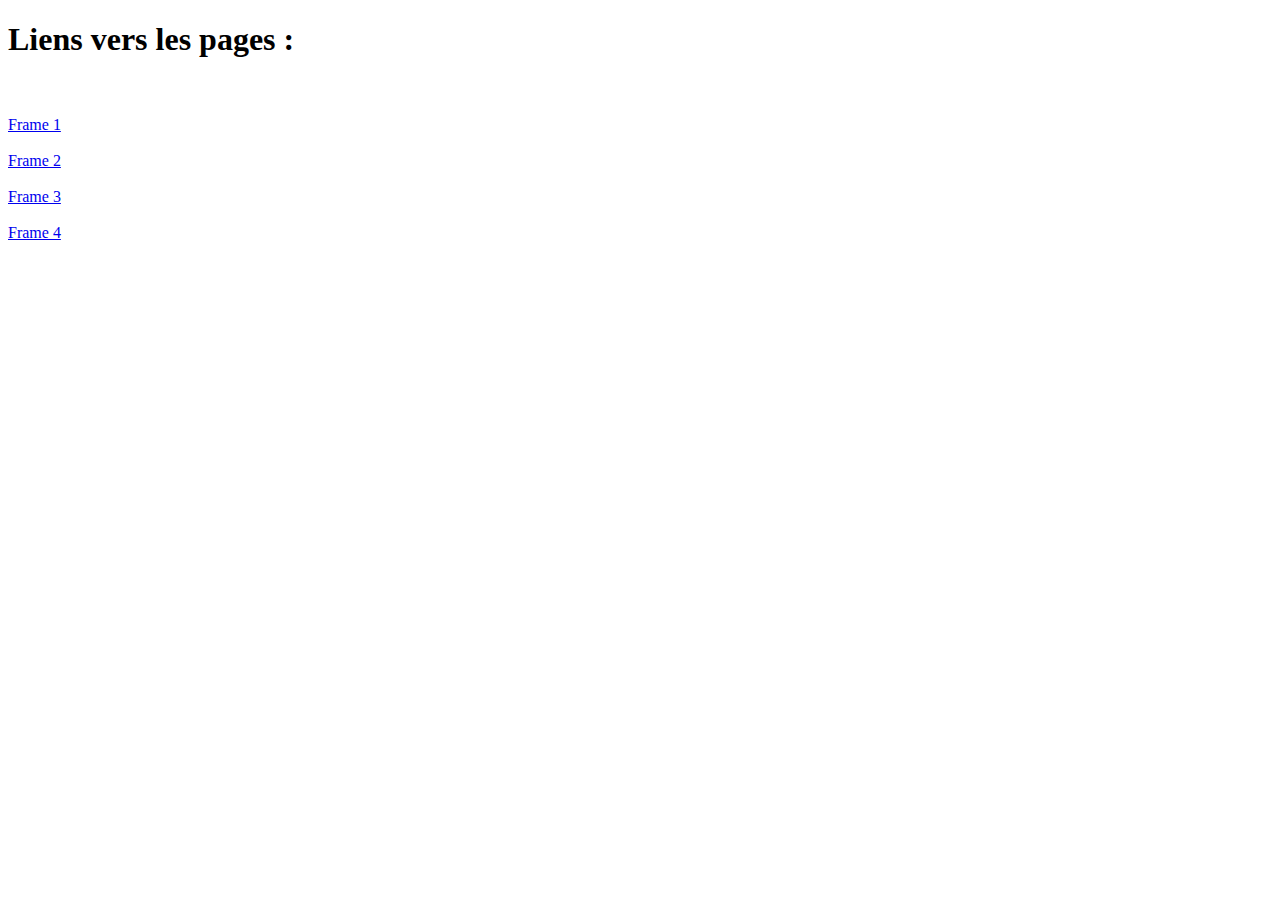
==== commit d35872b8: "tst" ====
--- a/index.html
+++ b/index.html
@@ -4,265 +4,21 @@
     <meta charset="UTF-8">
     <meta http-equiv="X-UA-Compatible" content="IE=edge">
     <meta name="viewport" content="width=device-width, initial-scale=1.0">
-    <title>SpyTool</title>
-    <link rel="stylesheet" href="style.css">
-    <link href="https://cdn.jsdelivr.net/npm/bootstrap@5.3.0-alpha1/dist/css/bootstrap.min.css" rel="stylesheet" integrity="sha384-GLhlTQ8iRABdZLl6O3oVMWSktQOp6b7In1Zl3/Jr59b6EGGoI1aFkw7cmDA6j6gD" crossorigin="anonymous">
-    <link href="https://fonts.cdnfonts.com/css/cabinet-grotesk" rel="stylesheet">
-    <link href="https://fonts.googleapis.com/css2?family=Inter:wght@400;600;700;900&display=swap" rel="stylesheet">
+    <title>Test SpyTool</title>
 </head>
 <body>
-    <header>
-        <nav class="nav-mobile">
-            <a href="#"><img src="assets/spytool.svg" alt="SpyTool Logo"></a>
-            <div class="hamburger-menu navbar-toggler" data-bs-toggle="collapse" data-bs-target="#mobile_nav_content" aria-controls="mobile_nav_content" aria-expanded="false" aria-label="Toggle navigation">
-                <img src="assets/hamburger-menu.svg" alt="hamburger menu">
-            </div>
-        </nav>
-        <nav class="nav-desktop">
-            <ul>
-                <li><a href="#">Accueil</a></li>
-                <li><a href="#tarifs">Tarifs</a></li>
-                <li><a href="#"><img src="assets/spytool.svg" alt="SpyTool Logo"></a></li>
-                <li><a href="#faq">FAQ</a></li>
-                <li><a href="#">Mon compte</a></li>
-            </ul>
-        </nav>
-        <div class="shadow collapse" id="mobile_nav_content">
-            <div class="container">
-                <div class="row">
-                    <div class="col-12">
-                        <nav class="navbar navbar-expand-lg navbar-light">
-                            <div class="navbar-collapse" id="">
-                                <ul class="navbar-nav mr-auto">
-                                    <li class="nav-item"><a href="#" class="nav-link">Accueil</a></li>
-                                    <li class="nav-item"><a href="#tarifs" class="nav-link">Tarifs</a></li>
-                                    <li class="nav-item"><a href="#faq" class="nav-link">FAQ</a></li>
-                                    <li class="nav-item"><a href="#" class="nav-link">Mon Compte</a></li>
-                                </ul>
-                            </div>
-                        </nav>
-                    </div>
-                </div>
-            </div>
-        </div>
-        <h1>Localiser <br class="br-formobile"> vos proches <br class="br-formobile"> en quelques clics</h1>
-        <p class="header_txt">Disponible sur tous les opérateurs, toutes marques et toutes générations de téléphone</p>
-        <div class="phone-number-input">
-            <div class="country-selector">
-                <img src="assets/fr_flag.svg" alt="flag">
-                <img src="assets/Vector1.svg" alt="selector">
-            </div>
-            <div class="vertical-divider"></div>
-            <span class="country-indicator-number">+33</span>
-            <input type="text" placeholder="0 00 00 00 00">
-            <span class="send-btn"><a href="Frame3/index.html"><img src="assets/send_icon.svg" alt="Send icon"></a></span>
-        </div>
-        <div class="service-client">
-            <img src="assets/profile-pic.svg" alt="profile picture" class="service-client_imgprofile">
-            <div class="service-client_infos">
-                <p class="service-client_infos_title">Service Client</p>
-                <p>Du lundi au vendredi de 9h à 18h (UTC +1)</p>
-                <p class="service-client_infos_number">09 71 07 89 16</p>
-            </div>
-        </div>
-    </header>
-
-    <main>
-        <div class="service-client">
-            <img src="assets/profile-pic.svg" alt="profile picture" class="service-client_imgprofile">
-            <div class="service-client_infos">
-                <p class="service-client_infos_title">Service Client</p>
-                <p>Du lundi au vendredi de 9h à 18h (UTC +1)</p>
-                <p class="service-client_infos_number">09 71 07 89 16</p>
-            </div>
-        </div>
-        <div class="app-description-div">
-            <div class="app-description-div_head">
-                <h2>Localiser vos proches <br class="br-formobile"> en quelques clics</h2>
-                <p class="app-description-div_head_txt">Disponible sur tous les opérateurs, toutes marques et toutes générations de téléphones</p>
-                <p class="start-geolocalisation">Commencer la géolocalisation →</p>
-            </div>
-            <div class="app-description-div_features">
-                <div class="app-description-div_features_box">
-                    <div class="app-description-div_features_box_icon purple_box_icon">
-                        <img src="assets/geolocation.svg" alt="icon geolocalisation">
-                    </div>
-                    <p class="app-description-div_features_box_title purple_title">La géolocalisation</p>
-                    <p class="app-description-div_features_box_content">Dans le cas où votre destinataire accepte d’être géolocalisé et clique sur le lien, il sera automatiquement redirigé sur une page de ce site qui le localisera grâce à la technologie Google Map.</p>
-                </div>
-                <div class="app-description-div_features_box">
-                    <div class="app-description-div_features_box_icon green_box_icon">
-                        <img src="assets/eye.svg" alt="icon eye">
-                    </div>
-                    <p class="app-description-div_features_box_title green_title">Affichage de la position</p>
-                    <p class="app-description-div_features_box_content">Dès que la position de votre destinataire sera enregistrée dans notre base vous pourrez en vous rendant sur vos trackers afficher une carte Google Map avec un pointeur à l’endroit où le téléphone a été détecté.</p>
-                </div>
-                <div class="app-description-div_features_box">
-                    <div class="app-description-div_features_box_icon gold_box_icon">
-                        <img src="assets/mail.svg" alt="icon mail">
-                    </div>
-                    <p class="app-description-div_features_box_title gold_title">Envoyer de nouveaux Trackers</p>
-                    <p class="app-description-div_features_box_content">Vous pouvez envoyer entre deux renouvellements d’abonnement 30 Trackers. Ces SMS peuvent être envoyés vers plusieurs destinataires ou de nouveau au numéro initial.</p>
-                </div>
-                <div class="app-description-div_features_box">
-                    <div class="app-description-div_features_box_icon purple_box_icon">
-                        <img src="assets/my_localisation.svg" alt="icon localisation">
-                    </div>
-                    <p class="app-description-div_features_box_title purple_title">La demande de géolocalisation</p>
-                    <p class="app-description-div_features_box_content">Afin de géolocaliser vos proches nous vous demanderons leurs numéros de téléphones portables. Un SMS appelé « Tracker » leur sera envoyé leur demandant de cliquer sur un lien hypertext.</p>
-                </div>
-                <div class="app-description-div_features_box">
-                    <div class="app-description-div_features_box_icon green_box_icon">
-                        <img src="assets/icon_profile.svg" alt="icon user">
-                    </div>
-                    <p class="app-description-div_features_box_title green_title">Création d'un compte</p>
-                    <p class="app-description-div_features_box_content">Lors de votre première connexion, votre e-mail ainsi que le premier numéro que vous souhaitez localiser vous sont demandés. Votre mot de passe vous est envoyé dans les minutes qui suivent.</p>
-                </div>
-                <div class="app-description-div_features_box">
-                    <div class="app-description-div_features_box_icon tracker gold_box_icon">
-                        <img src="assets/offer.svg" alt="icon user">
-                    </div>
-                    <p class="app-description-div_features_box_title gold_title">Souscription de l'offre</p>
-                    <p class="app-description-div_features_box_content">Afin de tester notre service en illimité, bénéficiez du premier jour à 0.50€ seulement. Vous pourrez pendant cette période vous désabonner afin que la reconduction tacite à 39.90€ ne soit pas effectuée.</p>
-                </div>
-            </div>
-            <div class="slider-dots">
-                <span class="active"></span>
-                <span></span>
-                <span></span>
-                <span></span>
-                <span></span>
-                <span></span>
-            </div>
-        </div>
-
-        <div class="sub-pay-infos">
-            <div class="sub-pay-infos_txt">
-                <div class="sub-pay-infos_txt_box">
-                    <p class="sub-pay-infos_txt_title">Offre d'abonnement</p>
-                    <p class="sub-pay-infos_txt_content">La formule à laquelle vous allez souscrire constitue un abonnement de 39.90€ par mois que vous aurez le devoir d’honorer. Une période d’essai de 1 jour vous sera exceptionnellement facturée 0.50€. Vous pourrez cependant vous désabonner à tous moments en cliquant ici.</p>
-                </div>
-                <div class="sub-pay-infos_txt_box">
-                    <p class="sub-pay-infos_txt_title">Paiements sécurisés</p>
-                    <p class="sub-pay-infos_txt_content">Toutes vos transactions sont cryptées ainsi que les informations bancaires que vous nous communiquerez.</p>
-                </div>
-                <div class="sub-pay-infos_txt_box">
-                    <p class="sub-pay-infos_txt_title">Justificatifs de paiements</p>
-                    <p class="sub-pay-infos_txt_content">Le service de comptabilité du site se tient à votre disposition pour vous fournir les factures de vos achats sur demande.</p>
-                </div>
-            </div>
-            <div class="sub-pay-infos_background">
-                <img src="assets/img-phone-cercle.png" alt="background image" class="sub-pay-infos_background_desktop">
-            </div>
-        </div>
-
-        <div class="service-price" id="tarifs">
-            <div class="service-price_head">
-                <h2>Testez notre service pendant 24h !</h2>
-            </div>
-            <div class="service-price_box">
-                <div class="service-price_start_abo">
-                    <div class="service-price_start_abo_head">
-                        <p class="price">0.50 €</p>
-                        <p><span>Le premier jour</span> puis 39.90€ <br class="br-formobile"> tous les 30 j.</p>
-                    </div>
-                    <div class="service-price_start_abo_list">
-                        <p><span>✓</span> Abonnement sans engagement</p>
-                        <p><span>✓</span> Résiliation à tout moment</p>
-                        <p><span>✓</span> Satisfait ou remboursé pendant 14 jours</p>
-                        <p><span>✓</span> Support téléphonique 5j/7 (français seulement)</p>
-                        <p><span>✓</span> Support e-mail illimité</p>
-                    </div>
-                    <p class="service-price_start_abo_btn">Commencer la géolocalisation →</p>
-                </div>
-                <div class="service-price_logo_illustration">
-                    <img src="assets/spytool.svg" alt="icon SpyTool" class="logo">
-                    <p>Localisez vos proches <br class="br-formobile"> en quelques clics</p>
-                    <div class="service-price_logo_illustration_bckg">
-                        <img src="assets/img-phone-cta.png" alt="background image" class="service-price_logo_illustration_bckg_desktop">
-                    </div>
-                </div>
-            </div>
-        </div>
-
-        <div class="your-questions" id="faq">
-            <div class="your-questions_head">
-                <h2>Vos Questions <br class="br-formobile"> Fréquentes</h2>
-            </div>
-            <div class="accordion" id="accordionExample">
-                <div class="accordion-item">
-                  <h2 class="accordion-header" id="headingOne">
-                    <button class="accordion-button" type="button" data-bs-toggle="collapse" data-bs-target="#collapseOne" aria-expanded="true" aria-controls="collapseOne">
-                        Combien coûte la géolocalisation d'un téléphone portable ?
-                    </button>
-                  </h2>
-                  <div id="collapseOne" class="accordion-collapse collapse show" aria-labelledby="headingOne" data-bs-parent="#accordionExample">
-                    <div class="accordion-body">
-                        Notre offre de bienvenue vous permet de tester le site pendant une journée pour seulement 0.50€ puis 39.90€ par mois tous les 30 jours de manière tacite, mais sans engagements. Retrouvez les détails de l’offre en cliquant ici.
-                    </div>
-                  </div>
-                </div>
-                <div class="accordion-item">
-                  <h2 class="accordion-header" id="headingTwo">
-                    <button class="accordion-button collapsed" type="button" data-bs-toggle="collapse" data-bs-target="#collapseTwo" aria-expanded="false" aria-controls="collapseTwo">
-                        Comment me désabonner de l'offre à 0.50€ ?
-                    </button>
-                  </h2>
-                  <div id="collapseTwo" class="accordion-collapse collapse" aria-labelledby="headingTwo" data-bs-parent="#accordionExample">
-                    <div class="accordion-body">
-                        Vous pouvez à tout moment vous désabonner en cliquant ici. L’offre à 0.50€ puis celle à 39.90€ sont sans engagement.
-                    </div>
-                  </div>
-                </div>
-                <div class="accordion-item">
-                  <h2 class="accordion-header" id="headingThree">
-                    <button class="accordion-button collapsed" type="button" data-bs-toggle="collapse" data-bs-target="#collapseThree" aria-expanded="false" aria-controls="collapseThree">
-                        Comment puis-je retrouver mon mot de passe de connexion ?
-                    </button>
-                  </h2>
-                  <div id="collapseThree" class="accordion-collapse collapse" aria-labelledby="headingThree" data-bs-parent="#accordionExample">
-                    <div class="accordion-body">
-                        Le mot de passe est généré automatiquement lors de votre inscription. Il vous est envoyé par e-mail, pensez à consulter vos spams. Vous pouvez également à tout moment le réinitialiser en cliquant ici.
-                    </div>
-                  </div>
-                </div>
-                <div class="accordion-item">
-                    <h2 class="accordion-header" id="headingFour">
-                      <button class="accordion-button collapsed" type="button" data-bs-toggle="collapse" data-bs-target="#collapseFour" aria-expanded="false" aria-controls="collapseFour">
-                        Où puis-je demander de retirer les informations me concernant ?
-                      </button>
-                    </h2>
-                    <div id="collapseFour" class="accordion-collapse collapse" aria-labelledby="headingFour" data-bs-parent="#accordionExample">
-                      <div class="accordion-body">
-                        Vous pouvez contacter notre support technique en cliquant ici.
-                      </div>
-                    </div>
-                  </div>
-                  <div class="accordion-item">
-                      <h2 class="accordion-header" id="headingFive">
-                        <button class="accordion-button collapsed" type="button" data-bs-toggle="collapse" data-bs-target="#collapseFive" aria-expanded="false" aria-controls="collapseFive">
-                          Est-ce que la géolocalisation d'un tiers est légale ?
-                        </button>
-                      </h2>
-                      <div id="collapseFive" class="accordion-collapse collapse" aria-labelledby="headingFive" data-bs-parent="#accordionExample">
-                        <div class="accordion-body">
-                            Le cadre légal est très clair sur le sujet, il est obligatoire de demander le consentement de la personne que vous cherchez à localiser. Notre site respecte cette obligation grâce au Tracker SMS envoyé au destinataire sur lequel il doit cliquer s'il accepte d’être géolocalisé.
-                        </div>
-                      </div>
-                    </div>
-              </div>
-            <p class="your-questions_btn">Commencer la géolocalisation →</p>
-        </div>
-    </main>
-
-    <footer>
-        <a href="#"><img class="footer-logo" src="assets/spytool.svg" alt="SpyTool logo"></a>
-        <div class="footer_mentions">
-            <p>Spytool Copyright 2023 <span>-</span> <br class="br-formobile"> Mentions Légales - Conditions Générales de Ventes</p>
-        </div>
-    </footer>
-
-    <script src="https://cdn.jsdelivr.net/npm/@popperjs/core@2.11.6/dist/umd/popper.min.js" integrity="sha384-oBqDVmMz9ATKxIep9tiCxS/Z9fNfEXiDAYTujMAeBAsjFuCZSmKbSSUnQlmh/jp3" crossorigin="anonymous"></script>
-    <script src="https://cdn.jsdelivr.net/npm/bootstrap@5.3.0-alpha1/dist/js/bootstrap.min.js" integrity="sha384-mQ93GR66B00ZXjt0YO5KlohRA5SY2XofN4zfuZxLkoj1gXtW8ANNCe9d5Y3eG5eD" crossorigin="anonymous"></script>
+    <h1>Liens vers les pages :</h1>
+    <br>
+    <br>
+    <a href="AllFrames/Frame1/index.html" target="_blank">Frame 1</a>
+    <br>
+    <br>
+    <a href="AllFrames/Frame2/index.html" target="_blank">Frame 2</a>
+    <br>
+    <br>
+    <a href="AllFrames/Frame3/index.html" target="_blank">Frame 3</a>
+    <br>
+    <br>
+    <a href="AllFrames/Frame4/index.html" target="_blank">Frame 4</a>
 </body>
 </html>